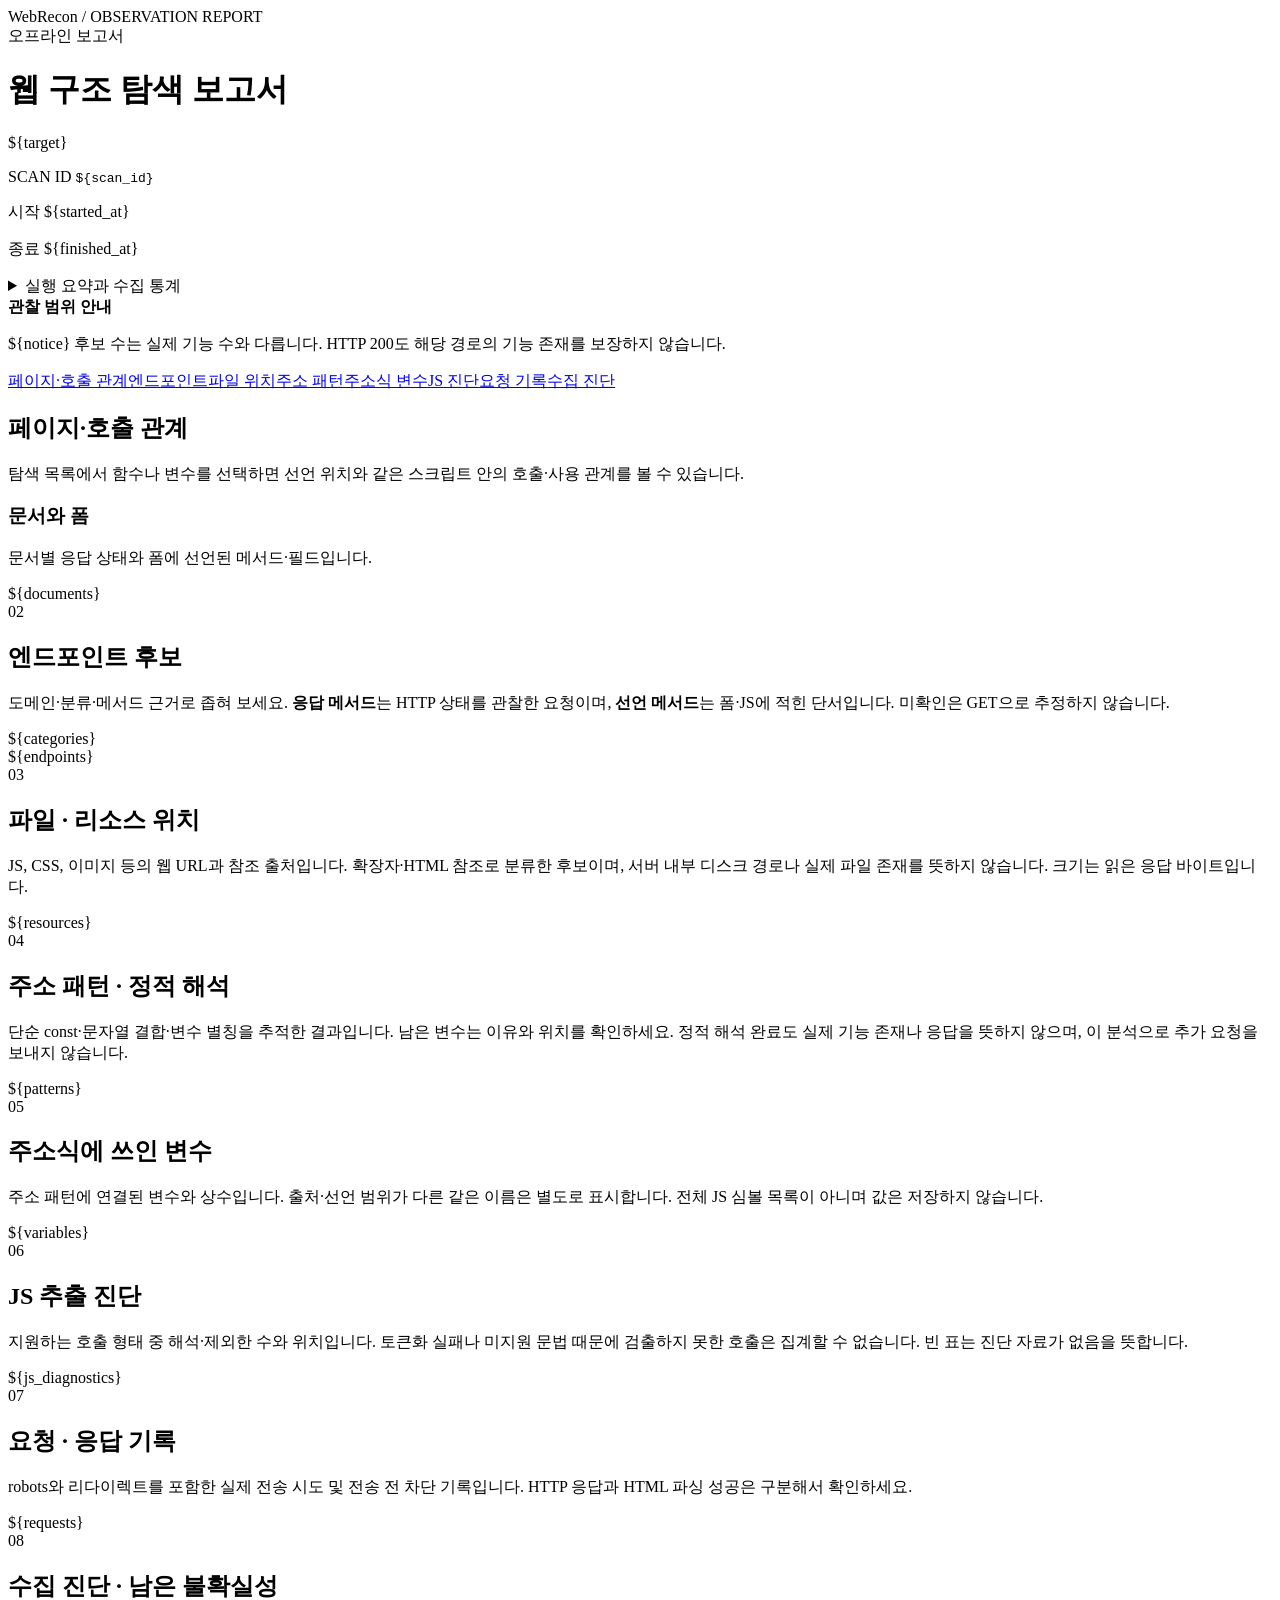
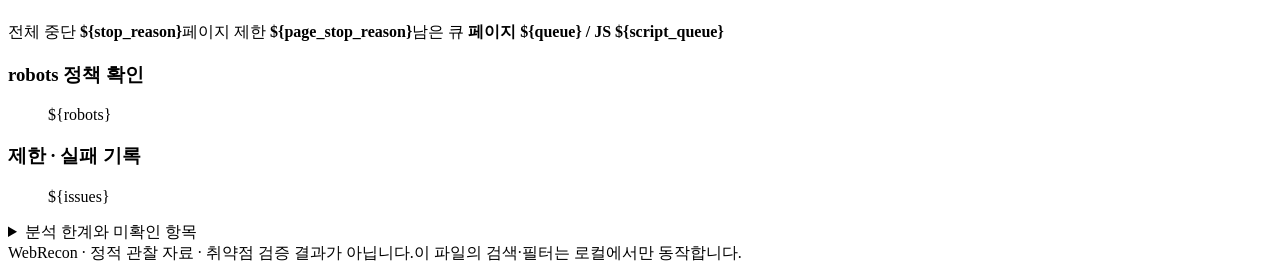
==== webrecon/report_template.html @ b36bc829 "Initial WebRecon CLI and offline analysis reports" ====
<!doctype html>
<html lang="ko">
<head>
<meta charset="utf-8">
<meta name="viewport" content="width=device-width,initial-scale=1">
<meta http-equiv="Content-Security-Policy" content="default-src 'none'; script-src 'sha256-${script_hash}'; style-src 'unsafe-inline'; connect-src 'none'; img-src 'none'; base-uri 'none'; form-action 'none'; object-src 'none'">
<meta name="referrer" content="no-referrer">
<title>WebRecon · 정적 정찰 보고서</title>
<style>${styles}</style>
</head>
<body>
<header class="topbar"><div class="brand">Web<span>Recon</span> <span class="edition"> / OBSERVATION REPORT</span></div><span class="offline">오프라인 보고서</span></header>
<main>
<div class="hero"><div><h1>웹 구조 탐색 보고서</h1><div class="target">${target}</div></div><div class="run-meta"><p>SCAN ID <code>${scan_id}</code></p><p>시작 ${started_at}</p><p>종료 ${finished_at}</p></div></div>
<details class="report-summary"><summary>실행 요약과 수집 통계</summary><div class="metrics">${cards}</div></details>
<div class="notice"><b>관찰 범위 안내</b><p>${notice} 후보 수는 실제 기능 수와 다릅니다. HTTP 200도 해당 경로의 기능 존재를 보장하지 않습니다.</p></div>
<nav data-report-tabs data-default-tab="${default_tab}" class="section-nav" aria-label="보고서 목차"><a id="tab-document" data-report-tab href="#document-section">페이지·호출 관계</a><a id="tab-endpoint" data-report-tab href="#endpoint-section">엔드포인트</a><a id="tab-resource" data-report-tab href="#resource-section">파일 위치</a><a id="tab-pattern" data-report-tab href="#pattern-section">주소 패턴</a><a id="tab-variable" data-report-tab href="#variable-section">주소식 변수</a><a id="tab-js-diagnostic" data-report-tab href="#js-diagnostic-section">JS 진단</a><a id="tab-request" data-report-tab href="#request-section">요청 기록</a><a id="tab-diagnostic" data-report-tab href="#diagnostic-section">수집 진단</a></nav>
<noscript><p class="notice">검색·필터는 브라우저 JavaScript가 필요합니다. 아래 전체 목록은 그대로 확인할 수 있습니다.</p></noscript>
<section data-report-panel id="document-section"><h2>페이지·호출 관계</h2>
<p class="description">탐색 목록에서 함수나 변수를 선택하면 선언 위치와 같은 스크립트 안의 호출·사용 관계를 볼 수 있습니다.</p>
<div id="explorer-data" hidden>${explorer}</div>
<div id="explorer" hidden>
  <div class="ex-layout">
    <aside class="ex-pane ex-list" aria-label="탐색 목록">
      <label for="ex-kind">탐색 목록</label>
      <select id="ex-kind"><option value="page">페이지</option><option value="js">JavaScript</option><option value="api">API 후보·패턴</option><option value="function">함수</option><option value="variable">변수</option><option value="asset">리소스</option><option value="all">전체 항목</option></select>
      <input id="ex-filter" type="search" aria-label="이름 또는 주소 검색" placeholder="이름 또는 주소 검색">
      <small id="ex-count" role="status"></small><div id="ex-list"></div>
      <button id="ex-more" type="button" hidden>목록 더 보기</button>
    </aside>
    <div class="ex-pane ex-center"><div class="ex-tree-heading"><h3>참조 관계</h3><select id="ex-direction" aria-label="참조 방향"><option value="out">이 항목이 참조하는 곳</option><option value="in">이 항목을 참조한 곳</option></select></div><p id="ex-path" class="ex-path"></p><div id="ex-tree"></div></div>
    <aside class="ex-pane ex-inspector" aria-label="선택 항목 상세">
      <h3>상세 정보</h3><div id="ex-detail"></div>
    </aside>
  </div>
</div>
<h3 class="ex-doc-heading">문서와 폼</h3><p class="description">문서별 응답 상태와 폼에 선언된 메서드·필드입니다.</p>${documents}</section>
<section data-report-panel id="endpoint-section"><div class="section-heading"><span class="section-number">02</span><h2>엔드포인트 후보</h2></div><p class="description">도메인·분류·메서드 근거로 좁혀 보세요. <b>응답 메서드</b>는 HTTP 상태를 관찰한 요청이며, <b>선언 메서드</b>는 폼·JS에 적힌 단서입니다. 미확인은 GET으로 추정하지 않습니다.</p><div class="category-list" aria-label="분류 바로 선택">${categories}</div>${endpoints}</section>
<section data-report-panel id="resource-section"><div class="section-heading"><span class="section-number">03</span><h2>파일 · 리소스 위치</h2></div><p class="description">JS, CSS, 이미지 등의 웹 URL과 참조 출처입니다. 확장자·HTML 참조로 분류한 후보이며, 서버 내부 디스크 경로나 실제 파일 존재를 뜻하지 않습니다. 크기는 읽은 응답 바이트입니다.</p>${resources}</section>
<section data-report-panel id="pattern-section"><div class="section-heading"><span class="section-number">04</span><h2>주소 패턴 · 정적 해석</h2></div><p class="description">단순 const·문자열 결합·변수 별칭을 추적한 결과입니다. 남은 변수는 이유와 위치를 확인하세요. 정적 해석 완료도 실제 기능 존재나 응답을 뜻하지 않으며, 이 분석으로 추가 요청을 보내지 않습니다.</p>${patterns}</section>
<section data-report-panel id="variable-section"><div class="section-heading"><span class="section-number">05</span><h2>주소식에 쓰인 변수</h2></div><p class="description">주소 패턴에 연결된 변수와 상수입니다. 출처·선언 범위가 다른 같은 이름은 별도로 표시합니다. 전체 JS 심볼 목록이 아니며 값은 저장하지 않습니다.</p>${variables}</section>
<section data-report-panel id="js-diagnostic-section"><div class="section-heading"><span class="section-number">06</span><h2>JS 추출 진단</h2></div><p class="description">지원하는 호출 형태 중 해석·제외한 수와 위치입니다. 토큰화 실패나 미지원 문법 때문에 검출하지 못한 호출은 집계할 수 없습니다. 빈 표는 진단 자료가 없음을 뜻합니다.</p>${js_diagnostics}</section>
<section data-report-panel id="request-section"><div class="section-heading"><span class="section-number">07</span><h2>요청 · 응답 기록</h2></div><p class="description">robots와 리다이렉트를 포함한 실제 전송 시도 및 전송 전 차단 기록입니다. HTTP 응답과 HTML 파싱 성공은 구분해서 확인하세요.</p>${requests}</section>
<section data-report-panel id="diagnostic-section"><div class="section-heading"><span class="section-number">08</span><h2>수집 진단 · 남은 불확실성</h2></div><div class="facts"><span>전체 중단 <strong>${stop_reason}</strong></span><span>페이지 제한 <strong>${page_stop_reason}</strong></span><span>남은 큐 <strong>페이지 ${queue} / JS ${script_queue}</strong></span></div><div class="diagnostic-grid"><div class="panel"><h3>robots 정책 확인</h3><ul>${robots}</ul></div><div class="panel"><h3>제한 · 실패 기록</h3><ul>${issues}</ul></div></div><details class="limitations"><summary>분석 한계와 미확인 항목</summary><ul>${unverified}</ul></details></section>
<footer><span>WebRecon · 정적 관찰 자료 · 취약점 검증 결과가 아닙니다.</span><span>이 파일의 검색·필터는 로컬에서만 동작합니다.</span></footer>
</main>
<script>${script}</script>
</body>
</html>
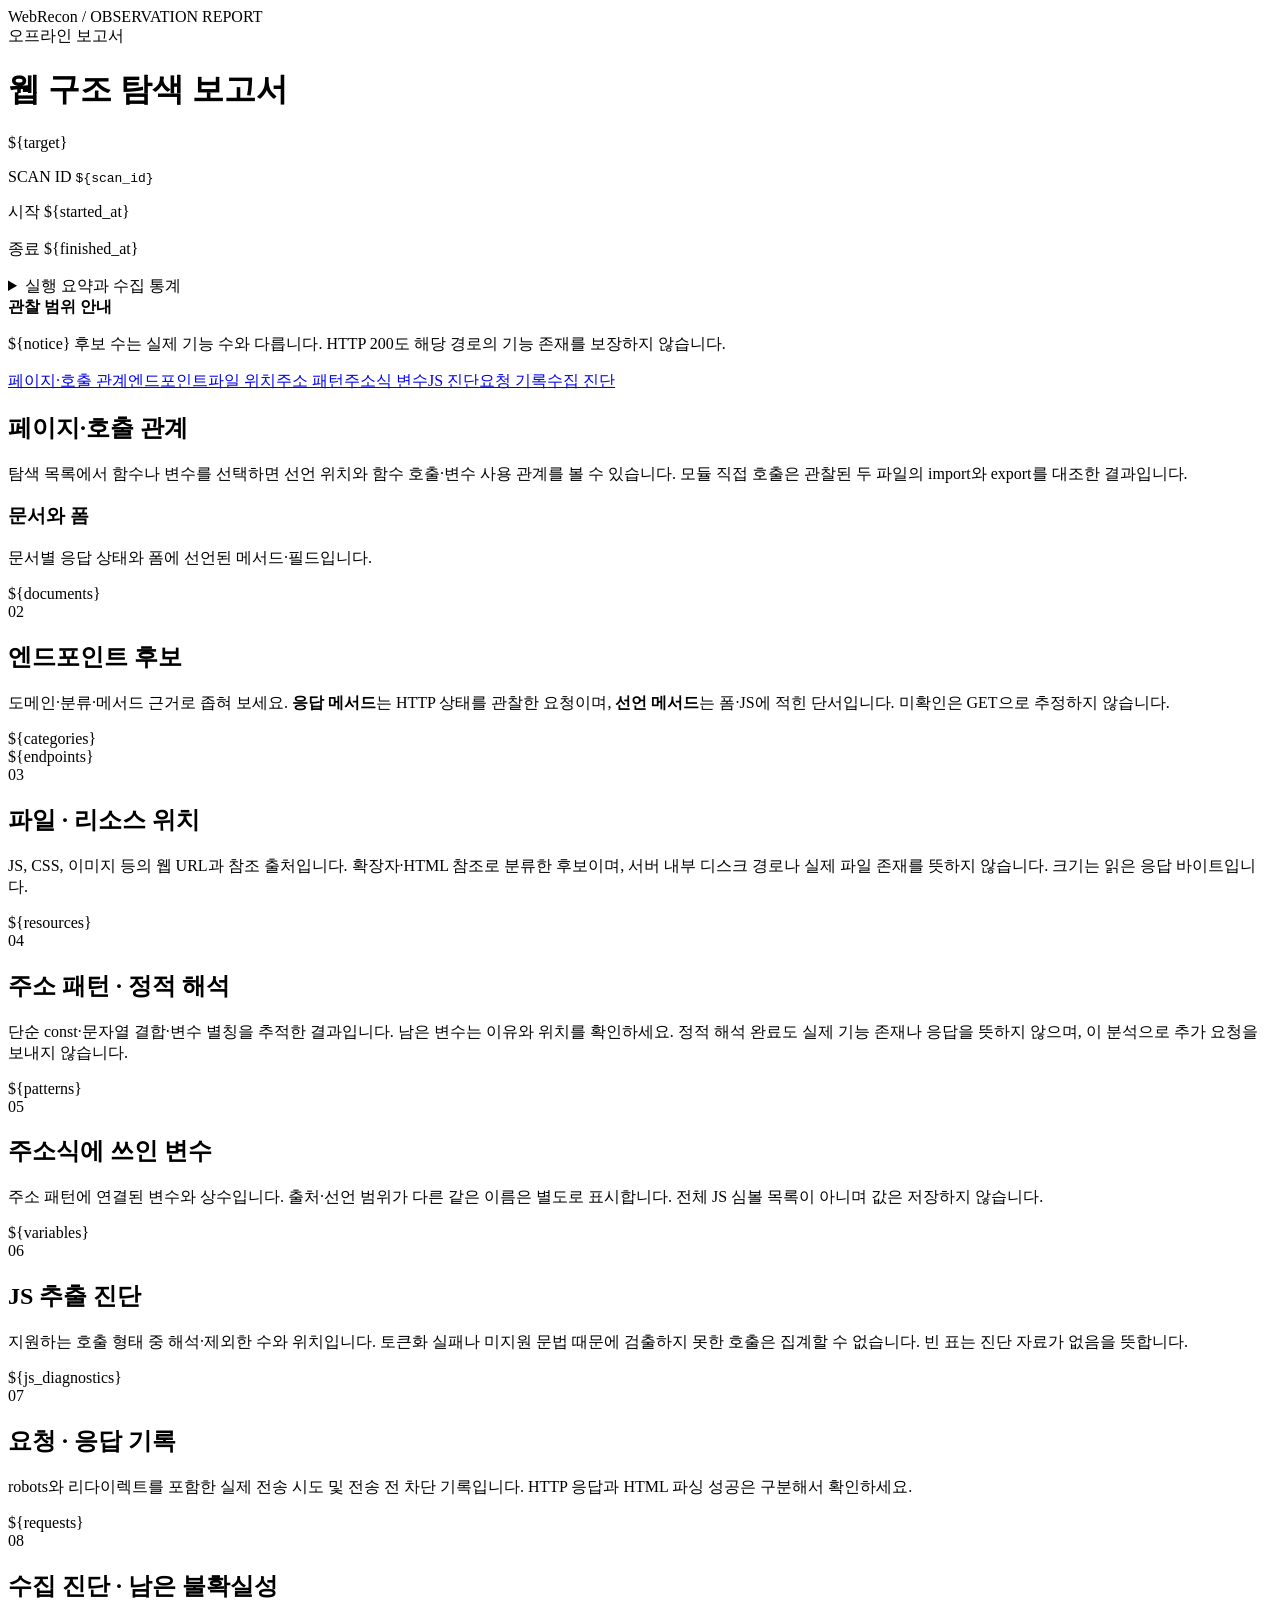
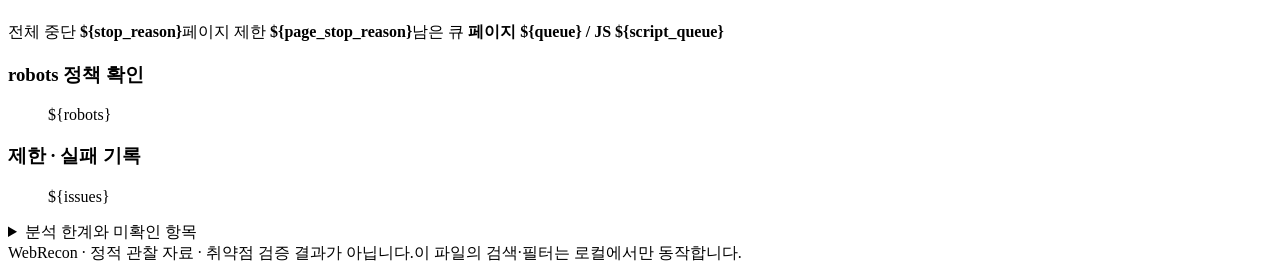
==== commit c626b13c: "Resolve shared script references per document and trace named module calls" ====
--- a/webrecon/report_template.html
+++ b/webrecon/report_template.html
@@ -17,7 +17,7 @@
 <nav data-report-tabs data-default-tab="${default_tab}" class="section-nav" aria-label="보고서 목차"><a id="tab-document" data-report-tab href="#document-section">페이지·호출 관계</a><a id="tab-endpoint" data-report-tab href="#endpoint-section">엔드포인트</a><a id="tab-resource" data-report-tab href="#resource-section">파일 위치</a><a id="tab-pattern" data-report-tab href="#pattern-section">주소 패턴</a><a id="tab-variable" data-report-tab href="#variable-section">주소식 변수</a><a id="tab-js-diagnostic" data-report-tab href="#js-diagnostic-section">JS 진단</a><a id="tab-request" data-report-tab href="#request-section">요청 기록</a><a id="tab-diagnostic" data-report-tab href="#diagnostic-section">수집 진단</a></nav>
 <noscript><p class="notice">검색·필터는 브라우저 JavaScript가 필요합니다. 아래 전체 목록은 그대로 확인할 수 있습니다.</p></noscript>
 <section data-report-panel id="document-section"><h2>페이지·호출 관계</h2>
-<p class="description">탐색 목록에서 함수나 변수를 선택하면 선언 위치와 같은 스크립트 안의 호출·사용 관계를 볼 수 있습니다.</p>
+<p class="description">탐색 목록에서 함수나 변수를 선택하면 선언 위치와 함수 호출·변수 사용 관계를 볼 수 있습니다. 모듈 직접 호출은 관찰된 두 파일의 import와 export를 대조한 결과입니다.</p>
 <div id="explorer-data" hidden>${explorer}</div>
 <div id="explorer" hidden>
   <div class="ex-layout">
